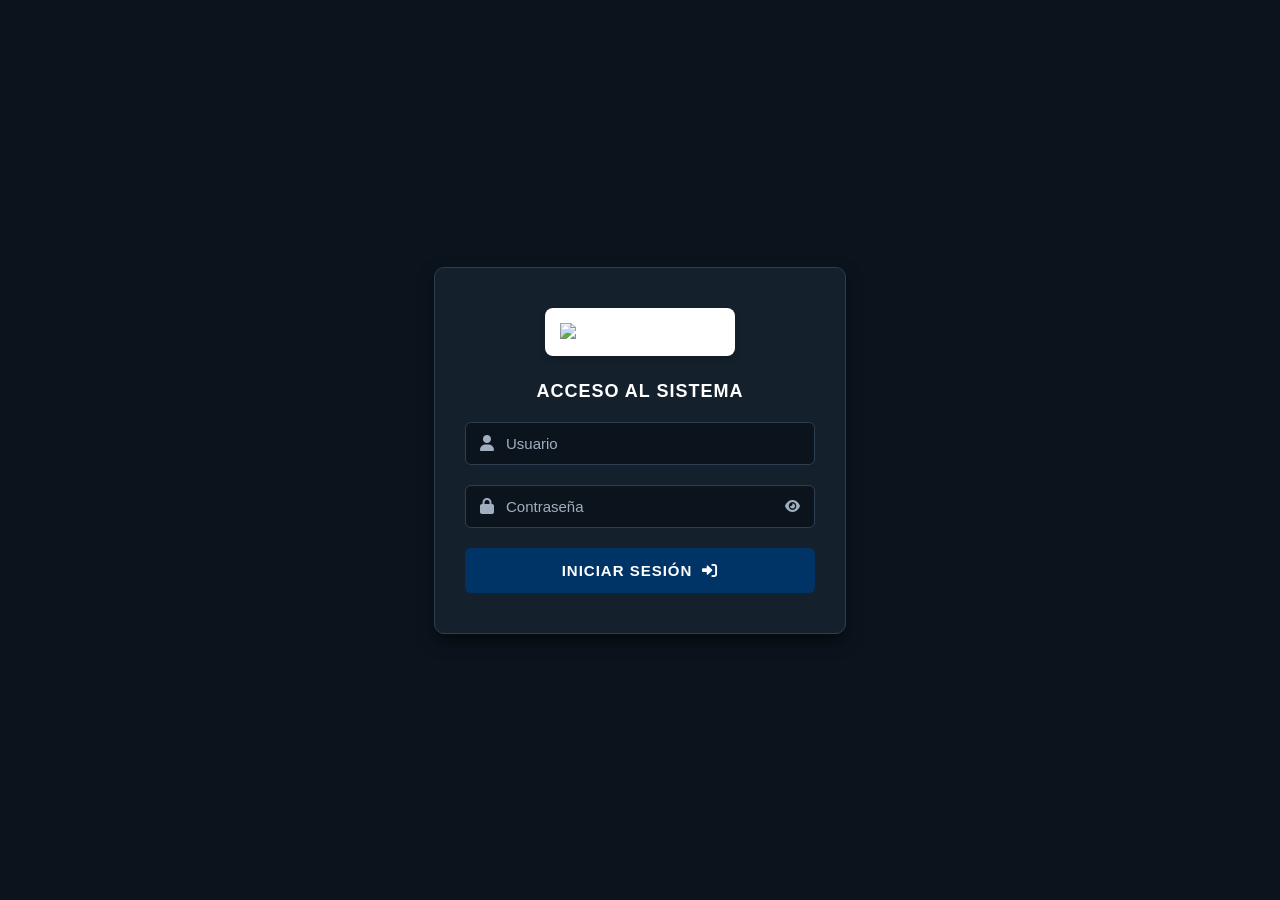
==== index.html @ c7a92f75 "Update index.html" ====
<!DOCTYPE html>
<html lang="es">
<head>
    <meta charset="UTF-8">
    <meta name="viewport" content="width=device-width, initial-scale=1.0">
    <title>Iniciar Sesión - Sistema de Registros</title>
    
    <link rel="stylesheet" href="https://cdnjs.cloudflare.com/ajax/libs/font-awesome/6.0.0/css/all.min.css">
    
    <script src="config.js"></script>

    <style>
        :root {
            --bg-color: #0b141d;
            --card-color: #14212d;
            --accent-color: #003366;
            --success-color: #27ae60;
            --text-color: #ffffff;
            --muted-text: #a0aec0;
            --border-color: #2c3e50;
            --hover-color: #f39c12;
        }

        body { 
            font-family: 'Segoe UI', Arial, sans-serif; 
            background-color: var(--bg-color); 
            color: var(--text-color); 
            display: flex; 
            justify-content: center; 
            align-items: center; 
            height: 100vh; 
            margin: 0; 
        }

        .login-wrapper {
            background: var(--card-color);
            padding: 40px 30px;
            border-radius: 10px;
            width: 100%;
            max-width: 350px;
            box-shadow: 0 8px 16px rgba(0,0,0,0.5);
            border: 1px solid var(--border-color);
            text-align: center;
        }

        .logo-container {
            background: white; 
            padding: 15px; 
            border-radius: 8px; 
            display: inline-block; 
            margin-bottom: 25px;
            box-shadow: 0 4px 6px rgba(0,0,0,0.2);
        }

        .logo-container img {
            width: 160px; 
            display: block;
        }

        .login-title {
            margin: 0 0 20px 0;
            font-size: 18px;
            color: var(--text-color);
            font-weight: 600;
            letter-spacing: 1px;
        }

        .input-group {
            position: relative;
            margin-bottom: 20px;
            text-align: left;
        }

        .input-group i.icon-left {
            position: absolute;
            left: 15px;
            top: 50%;
            transform: translateY(-50%);
            color: var(--muted-text);
        }

        .input-group input {
            width: 100%;
            padding: 12px 15px 12px 40px;
            box-sizing: border-box;
            background-color: var(--bg-color);
            border: 1px solid var(--border-color);
            border-radius: 6px;
            color: var(--text-color);
            font-size: 15px;
            outline: none;
            transition: all 0.3s ease;
        }

        .input-group input:focus {
            border-color: var(--info-color);
            box-shadow: 0 0 5px rgba(52, 152, 219, 0.5);
        }

        .input-group input::placeholder {
            color: var(--muted-text);
        }

        .btn-toggle-pass {
            position: absolute;
            right: 15px;
            top: 50%;
            transform: translateY(-50%);
            border: none;
            background: none;
            cursor: pointer;
            color: var(--muted-text);
            padding: 0;
        }

        .btn-toggle-pass:hover {
            color: var(--text-color);
        }

        .btn-enviar { 
            background: var(--accent-color); 
            color: white; 
            border: none; 
            padding: 14px; 
            width: 100%; 
            cursor: pointer; 
            border-radius: 6px; 
            font-weight: bold; 
            font-size: 15px;
            letter-spacing: 1px;
            transition: background 0.3s ease;
            display: flex;
            justify-content: center;
            align-items: center;
            gap: 10px;
        }

        .btn-enviar:hover { 
            background: var(--hover-color); 
        }

        .btn-enviar:disabled {
            background: #34495e;
            cursor: not-allowed;
        }

        .error-message {
            color: #e74c3c;
            font-size: 13px;
            margin-top: 15px;
            display: none;
            font-weight: bold;
        }
    </style>
</head>
<body>

    <div class="login-wrapper">
        <div class="logo-container">
            <img src="https://github.com/zelaya27/IMAGENES_AZ/blob/main/UTCD%20Vertical.png?raw=true" alt="Logo UTCD">
        </div>
        
        <h2 class="login-title">ACCESO AL SISTEMA</h2>

        <div class="input-group">
            <i class="fas fa-user icon-left"></i>
            <input type="text" id="user" placeholder="Usuario" autocomplete="off">
        </div>

        <div class="input-group">
            <i class="fas fa-lock icon-left"></i>
            <input type="password" id="pass" placeholder="Contraseña">
            <button type="button" class="btn-toggle-pass" onclick="togglePassword()" title="Mostrar/Ocultar">
                <i class="fas fa-eye" id="eye-icon"></i>
            </button>
        </div>

        <button class="btn-enviar" id="btn-login" onclick="iniciarSesion()">
            <span>INICIAR SESIÓN</span> <i class="fas fa-sign-in-alt"></i>
        </button>

        <div id="mensaje-error" class="error-message">Usuario o contraseña incorrectos.</div>
    </div>

    <script>
        function togglePassword() {
            const p = document.getElementById('pass');
            const icon = document.getElementById('eye-icon');
            if (p.type === 'password') {
                p.type = 'text';
                icon.classList.remove('fa-eye');
                icon.classList.add('fa-eye-slash');
            } else {
                p.type = 'password';
                icon.classList.remove('fa-eye-slash');
                icon.classList.add('fa-eye');
            }
        }

        async function iniciarSesion() {
            const user = document.getElementById('user').value;
            const pass = document.getElementById('pass').value;
            const btn = document.getElementById('btn-login');
            const errorMsg = document.getElementById('mensaje-error');
            
            if(!user || !pass) {
                errorMsg.innerText = "Por favor, completa todos los campos.";
                errorMsg.style.display = "block";
                return;
            }

            btn.disabled = true;
            btn.innerHTML = '<i class="fas fa-spinner fa-spin"></i> Conectando...';
            errorMsg.style.display = "none";

            const URL_APPS_SCRIPT = typeof CONFIG !== 'undefined' ? CONFIG.URL_APPS_SCRIPT : ""; 
            const DESTINO = typeof CONFIG !== 'undefined' ? CONFIG.PAGINA_DESTINO : home.html;

            if(!URL_APPS_SCRIPT) {
                errorMsg.innerText = "Error: Falta configuración (config.js).";
                errorMsg.style.display = "block";
                btn.disabled = false;
                btn.innerHTML = '<span>INICIAR SESIÓN</span> <i class="fas fa-sign-in-alt"></i>';
                return;
            }

            try {
                const res = await fetch(`${URL_APPS_SCRIPT}?user=${user}&pass=${pass}`);
                const data = await res.json();
                
                if (data.acceso) {
                    sessionStorage.setItem("usuario", data.usuario);
                    sessionStorage.setItem("sector", data.sector);
                    window.location.href = DESTINO; 
                } else {
                    errorMsg.innerText = "Usuario o contraseña incorrectos.";
                    errorMsg.style.display = "block";
                }
            } catch (error) {
                console.error(error);
                errorMsg.innerText = "Error de conexión con el servidor.";
                errorMsg.style.display = "block";
            } finally {
                btn.disabled = false;
                btn.innerHTML = '<span>INICIAR SESIÓN</span> <i class="fas fa-sign-in-alt"></i>';
            }
        }

        document.addEventListener("keypress", function(event) {
            if (event.key === "Enter") {
                iniciarSesion();
            }
        });
    </script>
</body>
</html>
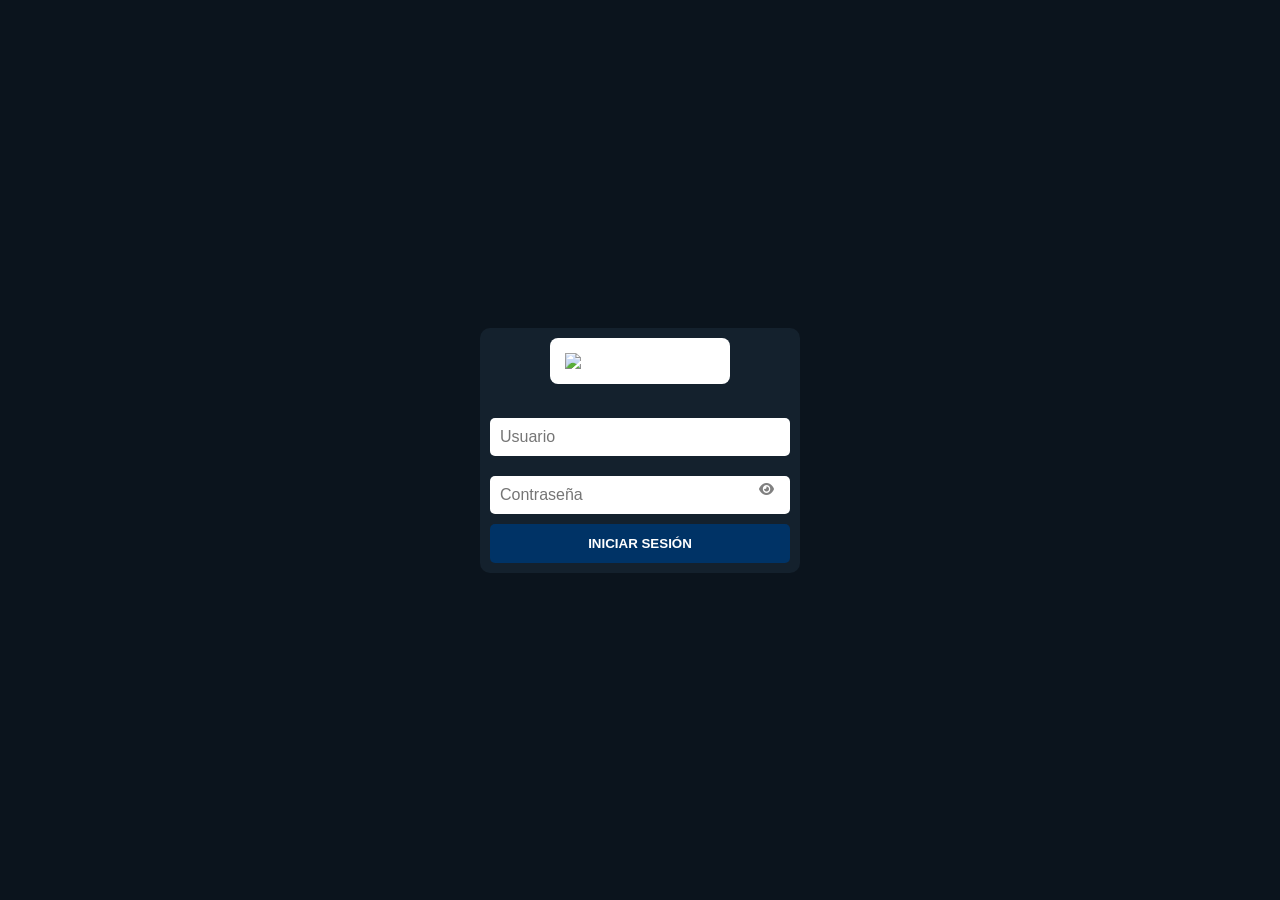
==== commit 2b472877: "Update index.html" ====
--- a/index.html
+++ b/index.html
@@ -3,254 +3,59 @@
 <head>
     <meta charset="UTF-8">
     <meta name="viewport" content="width=device-width, initial-scale=1.0">
-    <title>Iniciar Sesión - Sistema de Registros</title>
-    
+    <title>Login - APP_SDM</title>
     <link rel="stylesheet" href="https://cdnjs.cloudflare.com/ajax/libs/font-awesome/6.0.0/css/all.min.css">
-    
     <script src="config.js"></script>
-
     <style>
-        :root {
-            --bg-color: #0b141d;
-            --card-color: #14212d;
-            --accent-color: #003366;
-            --success-color: #27ae60;
-            --text-color: #ffffff;
-            --muted-text: #a0aec0;
-            --border-color: #2c3e50;
-            --hover-color: #f39c12;
-        }
-
-        body { 
-            font-family: 'Segoe UI', Arial, sans-serif; 
-            background-color: var(--bg-color); 
-            color: var(--text-color); 
-            display: flex; 
-            justify-content: center; 
-            align-items: center; 
-            height: 100vh; 
-            margin: 0; 
-        }
-
-        .login-wrapper {
-            background: var(--card-color);
-            padding: 40px 30px;
-            border-radius: 10px;
-            width: 100%;
-            max-width: 350px;
-            box-shadow: 0 8px 16px rgba(0,0,0,0.5);
-            border: 1px solid var(--border-color);
-            text-align: center;
-        }
-
-        .logo-container {
-            background: white; 
-            padding: 15px; 
-            border-radius: 8px; 
-            display: inline-block; 
-            margin-bottom: 25px;
-            box-shadow: 0 4px 6px rgba(0,0,0,0.2);
-        }
-
-        .logo-container img {
-            width: 160px; 
-            display: block;
-        }
-
-        .login-title {
-            margin: 0 0 20px 0;
-            font-size: 18px;
-            color: var(--text-color);
-            font-weight: 600;
-            letter-spacing: 1px;
-        }
-
-        .input-group {
-            position: relative;
-            margin-bottom: 20px;
-            text-align: left;
-        }
-
-        .input-group i.icon-left {
-            position: absolute;
-            left: 15px;
-            top: 50%;
-            transform: translateY(-50%);
-            color: var(--muted-text);
-        }
-
-        .input-group input {
-            width: 100%;
-            padding: 12px 15px 12px 40px;
-            box-sizing: border-box;
-            background-color: var(--bg-color);
-            border: 1px solid var(--border-color);
-            border-radius: 6px;
-            color: var(--text-color);
-            font-size: 15px;
-            outline: none;
-            transition: all 0.3s ease;
-        }
-
-        .input-group input:focus {
-            border-color: var(--info-color);
-            box-shadow: 0 0 5px rgba(52, 152, 219, 0.5);
-        }
-
-        .input-group input::placeholder {
-            color: var(--muted-text);
-        }
-
-        .btn-toggle-pass {
-            position: absolute;
-            right: 15px;
-            top: 50%;
-            transform: translateY(-50%);
-            border: none;
-            background: none;
-            cursor: pointer;
-            color: var(--muted-text);
-            padding: 0;
-        }
-
-        .btn-toggle-pass:hover {
-            color: var(--text-color);
-        }
-
-        .btn-enviar { 
-            background: var(--accent-color); 
-            color: white; 
-            border: none; 
-            padding: 14px; 
-            width: 100%; 
-            cursor: pointer; 
-            border-radius: 6px; 
-            font-weight: bold; 
-            font-size: 15px;
-            letter-spacing: 1px;
-            transition: background 0.3s ease;
-            display: flex;
-            justify-content: center;
-            align-items: center;
-            gap: 10px;
-        }
-
-        .btn-enviar:hover { 
-            background: var(--hover-color); 
-        }
-
-        .btn-enviar:disabled {
-            background: #34495e;
-            cursor: not-allowed;
-        }
-
-        .error-message {
-            color: #e74c3c;
-            font-size: 13px;
-            margin-top: 15px;
-            display: none;
-            font-weight: bold;
-        }
+        body { font-family: sans-serif; background: #0b141d; color: white; display: flex; justify-content: center; align-items: center; height: 100vh; margin: 0; }
+        #login-container { background: #14212d; padding: 10px; border-radius: 10px; width: 300px; text-align: center; }
+        input {font-size: 16px; width: 100%; padding: 10px; margin: 10px 0; box-sizing: border-box; border: none; border-radius: 5px; }
+        .btn-enviar { background: #003366; color: white; border: none; padding: 12px; width: 100%; cursor: pointer; border-radius: 5px; font-weight: bold; }
     </style>
 </head>
 <body>
-
-    <div class="login-wrapper">
-        <div class="logo-container">
-            <img src="https://github.com/zelaya27/IMAGENES_AZ/blob/main/UTCD%20Vertical.png?raw=true" alt="Logo UTCD">
-        </div>
-        
-        <h2 class="login-title">ACCESO AL SISTEMA</h2>
-
-        <div class="input-group">
-            <i class="fas fa-user icon-left"></i>
-            <input type="text" id="user" placeholder="Usuario" autocomplete="off">
-        </div>
-
-        <div class="input-group">
-            <i class="fas fa-lock icon-left"></i>
-            <input type="password" id="pass" placeholder="Contraseña">
-            <button type="button" class="btn-toggle-pass" onclick="togglePassword()" title="Mostrar/Ocultar">
-                <i class="fas fa-eye" id="eye-icon"></i>
-            </button>
-        </div>
-
-        <button class="btn-enviar" id="btn-login" onclick="iniciarSesion()">
-            <span>INICIAR SESIÓN</span> <i class="fas fa-sign-in-alt"></i>
-        </button>
-
-        <div id="mensaje-error" class="error-message">Usuario o contraseña incorrectos.</div>
+    <div id="login-container">
+    <div style="background: white; padding: 15px; border-radius: 8px; display: inline-block; margin-bottom: 20px;">
+        <img src="https://raw.githubusercontent.com/zelaya27/IMAGENES_AZ/main/UTCD%20Vertical.png" style="width: 150px; display: block;">
     </div>
+    <input type="text" id="user" placeholder="Usuario">
+    <div style="position: relative;">
+        <input type="password" id="pass" placeholder="Contraseña">
+        <button type="button" onclick="togglePassword()" style="position: absolute; right: 10px; top: 15px; border:none; background:none; cursor:pointer; color: gray;"><i class="fas fa-eye"></i></button>
+    </div>
+    <button class="btn-enviar" onclick="iniciarSesion()">INICIAR SESIÓN</button>
+</div>
 
     <script>
         function togglePassword() {
             const p = document.getElementById('pass');
-            const icon = document.getElementById('eye-icon');
-            if (p.type === 'password') {
-                p.type = 'text';
-                icon.classList.remove('fa-eye');
-                icon.classList.add('fa-eye-slash');
-            } else {
-                p.type = 'password';
-                icon.classList.remove('fa-eye-slash');
-                icon.classList.add('fa-eye');
-            }
+            p.type = p.type === 'password' ? 'text' : 'password';
         }
 
         async function iniciarSesion() {
             const user = document.getElementById('user').value;
             const pass = document.getElementById('pass').value;
-            const btn = document.getElementById('btn-login');
-            const errorMsg = document.getElementById('mensaje-error');
             
-            if(!user || !pass) {
-                errorMsg.innerText = "Por favor, completa todos los campos.";
-                errorMsg.style.display = "block";
-                return;
-            }
-
-            btn.disabled = true;
-            btn.innerHTML = '<i class="fas fa-spinner fa-spin"></i> Conectando...';
-            errorMsg.style.display = "none";
-
-            const URL_APPS_SCRIPT = typeof CONFIG !== 'undefined' ? CONFIG.URL_APPS_SCRIPT : ""; 
-            const DESTINO = typeof CONFIG !== 'undefined' ? CONFIG.PAGINA_DESTINO : home.html;
-
-            if(!URL_APPS_SCRIPT) {
-                errorMsg.innerText = "Error: Falta configuración (config.js).";
-                errorMsg.style.display = "block";
-                btn.disabled = false;
-                btn.innerHTML = '<span>INICIAR SESIÓN</span> <i class="fas fa-sign-in-alt"></i>';
-                return;
-            }
+            // 2. Usamos la variable del archivo config.js
+            const URL_APPS_SCRIPT = CONFIG.URL_APPS_SCRIPT; 
 
             try {
+                // 3. ¡OJO! Aquí usabas 'URL' en el fetch, debe ser 'URL_APPS_SCRIPT'
                 const res = await fetch(`${URL_APPS_SCRIPT}?user=${user}&pass=${pass}`);
                 const data = await res.json();
                 
                 if (data.acceso) {
                     sessionStorage.setItem("usuario", data.usuario);
                     sessionStorage.setItem("sector", data.sector);
-                    window.location.href = DESTINO; 
+                    window.location.href = "home.html"; 
                 } else {
-                    errorMsg.innerText = "Usuario o contraseña incorrectos.";
-                    errorMsg.style.display = "block";
+                    alert("Usuario o contraseña incorrectos.");
                 }
             } catch (error) {
-                console.error(error);
-                errorMsg.innerText = "Error de conexión con el servidor.";
-                errorMsg.style.display = "block";
-            } finally {
-                btn.disabled = false;
-                btn.innerHTML = '<span>INICIAR SESIÓN</span> <i class="fas fa-sign-in-alt"></i>';
+                console.error(error); // Verás el error real en la consola F12
+                alert("Error de conexión con Google Sheets.");
             }
         }
-
-        document.addEventListener("keypress", function(event) {
-            if (event.key === "Enter") {
-                iniciarSesion();
-            }
-        });
     </script>
 </body>
 </html>
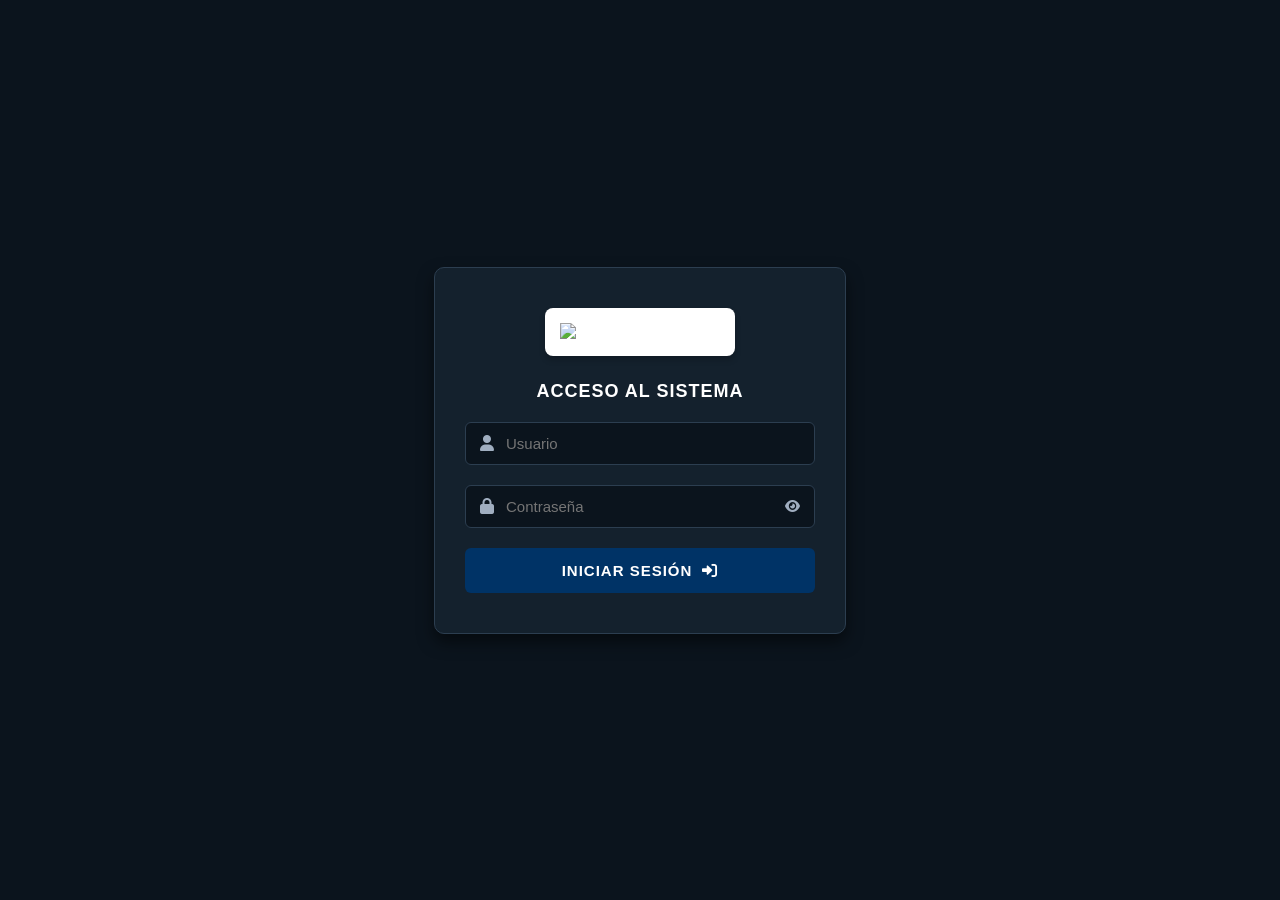
==== commit 0116cb1e: "Update index.html" ====
--- a/index.html
+++ b/index.html
@@ -3,59 +3,129 @@
 <head>
     <meta charset="UTF-8">
     <meta name="viewport" content="width=device-width, initial-scale=1.0">
-    <title>Login - APP_SDM</title>
+    <title>Login - APP SISO</title>
     <link rel="stylesheet" href="https://cdnjs.cloudflare.com/ajax/libs/font-awesome/6.0.0/css/all.min.css">
+    
     <script src="config.js"></script>
+
     <style>
-        body { font-family: sans-serif; background: #0b141d; color: white; display: flex; justify-content: center; align-items: center; height: 100vh; margin: 0; }
-        #login-container { background: #14212d; padding: 10px; border-radius: 10px; width: 300px; text-align: center; }
-        input {font-size: 16px; width: 100%; padding: 10px; margin: 10px 0; box-sizing: border-box; border: none; border-radius: 5px; }
-        .btn-enviar { background: #003366; color: white; border: none; padding: 12px; width: 100%; cursor: pointer; border-radius: 5px; font-weight: bold; }
+        :root {
+            --bg-color: #0b141d;
+            --card-color: #14212d;
+            --accent-color: #003366;
+            --text-color: #ffffff;
+            --muted-text: #a0aec0;
+            --border-color: #2c3e50;
+            --hover-color: #f39c12;
+        }
+
+        body { font-family: 'Segoe UI', Arial, sans-serif; background-color: var(--bg-color); color: var(--text-color); display: flex; justify-content: center; align-items: center; height: 100vh; margin: 0; }
+        .login-wrapper { background: var(--card-color); padding: 40px 30px; border-radius: 10px; width: 100%; max-width: 350px; box-shadow: 0 8px 16px rgba(0,0,0,0.5); border: 1px solid var(--border-color); text-align: center; }
+        .logo-container { background: white; padding: 15px; border-radius: 8px; display: inline-block; margin-bottom: 25px; box-shadow: 0 4px 6px rgba(0,0,0,0.2); }
+        .logo-container img { width: 160px; display: block; }
+        .login-title { margin: 0 0 20px 0; font-size: 18px; font-weight: 600; letter-spacing: 1px; }
+        .input-group { position: relative; margin-bottom: 20px; text-align: left; }
+        .input-group i.icon-left { position: absolute; left: 15px; top: 50%; transform: translateY(-50%); color: var(--muted-text); }
+        .input-group input { width: 100%; padding: 12px 15px 12px 40px; box-sizing: border-box; background-color: var(--bg-color); border: 1px solid var(--border-color); border-radius: 6px; color: var(--text-color); font-size: 15px; outline: none; transition: all 0.3s ease; }
+        .input-group input:focus { border-color: #3498db; }
+        .btn-toggle-pass { position: absolute; right: 15px; top: 50%; transform: translateY(-50%); border: none; background: none; cursor: pointer; color: var(--muted-text); padding: 0; }
+        .btn-toggle-pass:hover { color: var(--text-color); }
+        .btn-enviar { background: var(--accent-color); color: white; border: none; padding: 14px; width: 100%; cursor: pointer; border-radius: 6px; font-weight: bold; font-size: 15px; letter-spacing: 1px; transition: background 0.3s ease; display: flex; justify-content: center; align-items: center; gap: 10px; }
+        .btn-enviar:hover { background: var(--hover-color); }
+        .btn-enviar:disabled { background: #34495e; cursor: not-allowed; }
+        .error-message { color: #e74c3c; font-size: 13px; margin-top: 15px; display: none; font-weight: bold; }
     </style>
 </head>
 <body>
-    <div id="login-container">
-    <div style="background: white; padding: 15px; border-radius: 8px; display: inline-block; margin-bottom: 20px;">
-        <img src="https://raw.githubusercontent.com/zelaya27/IMAGENES_AZ/main/UTCD%20Vertical.png" style="width: 150px; display: block;">
+
+    <div class="login-wrapper">
+        <div class="logo-container">
+            <img src="https://github.com/zelaya27/IMAGENES_AZ/blob/main/UTCD%20Vertical.png?raw=true" alt="Logo UTCD">
+        </div>
+        
+        <h2 class="login-title">ACCESO AL SISTEMA</h2>
+
+        <div class="input-group">
+            <i class="fas fa-user icon-left"></i>
+            <input type="text" id="user" placeholder="Usuario" autocomplete="off">
+        </div>
+
+        <div class="input-group">
+            <i class="fas fa-lock icon-left"></i>
+            <input type="password" id="pass" placeholder="Contraseña">
+            <button type="button" class="btn-toggle-pass" onclick="togglePassword()" title="Mostrar/Ocultar">
+                <i class="fas fa-eye" id="eye-icon"></i>
+            </button>
+        </div>
+
+        <button class="btn-enviar" id="btn-login" onclick="iniciarSesion()">
+            <span>INICIAR SESIÓN</span> <i class="fas fa-sign-in-alt"></i>
+        </button>
+
+        <div id="mensaje-error" class="error-message"></div>
     </div>
-    <input type="text" id="user" placeholder="Usuario">
-    <div style="position: relative;">
-        <input type="password" id="pass" placeholder="Contraseña">
-        <button type="button" onclick="togglePassword()" style="position: absolute; right: 10px; top: 15px; border:none; background:none; cursor:pointer; color: gray;"><i class="fas fa-eye"></i></button>
-    </div>
-    <button class="btn-enviar" onclick="iniciarSesion()">INICIAR SESIÓN</button>
-</div>
 
     <script>
         function togglePassword() {
             const p = document.getElementById('pass');
-            p.type = p.type === 'password' ? 'text' : 'password';
+            const icon = document.getElementById('eye-icon');
+            if (p.type === 'password') {
+                p.type = 'text';
+                icon.classList.remove('fa-eye');
+                icon.classList.add('fa-eye-slash');
+            } else {
+                p.type = 'password';
+                icon.classList.remove('fa-eye-slash');
+                icon.classList.add('fa-eye');
+            }
         }
 
         async function iniciarSesion() {
             const user = document.getElementById('user').value;
             const pass = document.getElementById('pass').value;
+            const btn = document.getElementById('btn-login');
+            const errorMsg = document.getElementById('mensaje-error');
             
-            // 2. Usamos la variable del archivo config.js
+            if(!user || !pass) {
+                errorMsg.innerText = "Por favor, completa todos los campos.";
+                errorMsg.style.display = "block";
+                return;
+            }
+
+            btn.disabled = true;
+            btn.innerHTML = '<i class="fas fa-spinner fa-spin"></i> Conectando...';
+            errorMsg.style.display = "none";
+
             const URL_APPS_SCRIPT = CONFIG.URL_APPS_SCRIPT; 
 
             try {
-                // 3. ¡OJO! Aquí usabas 'URL' en el fetch, debe ser 'URL_APPS_SCRIPT'
+                // TU CONEXIÓN ORIGINAL QUE FUNCIONA PERFECTO
                 const res = await fetch(`${URL_APPS_SCRIPT}?user=${user}&pass=${pass}`);
                 const data = await res.json();
                 
                 if (data.acceso) {
                     sessionStorage.setItem("usuario", data.usuario);
                     sessionStorage.setItem("sector", data.sector);
-                    window.location.href = "home.html"; 
+                    window.location.href = "home.html"; // O dashboard.html, según prefieras
                 } else {
-                    alert("Usuario o contraseña incorrectos.");
+                    errorMsg.innerText = "Usuario o contraseña incorrectos.";
+                    errorMsg.style.display = "block";
                 }
             } catch (error) {
-                console.error(error); // Verás el error real en la consola F12
-                alert("Error de conexión con Google Sheets.");
+                console.error(error);
+                errorMsg.innerText = "Error de conexión con Google Sheets.";
+                errorMsg.style.display = "block";
+            } finally {
+                btn.disabled = false;
+                btn.innerHTML = '<span>INICIAR SESIÓN</span> <i class="fas fa-sign-in-alt"></i>';
             }
         }
+
+        document.addEventListener("keypress", function(event) {
+            if (event.key === "Enter") {
+                iniciarSesion();
+            }
+        });
     </script>
 </body>
 </html>
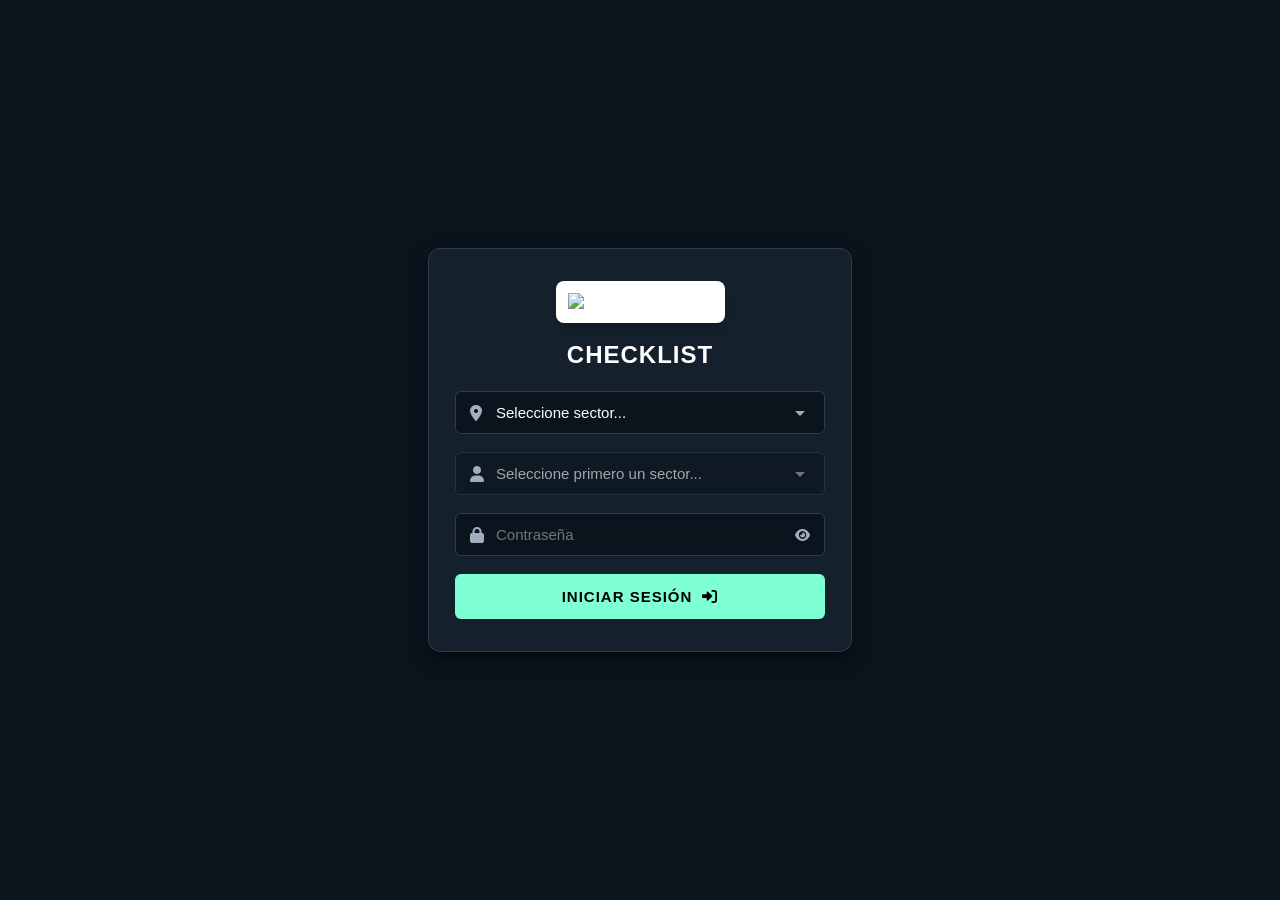
==== commit 7d789870: "Update index.html" ====
--- a/index.html
+++ b/index.html
@@ -3,11 +3,9 @@
 <head>
     <meta charset="UTF-8">
     <meta name="viewport" content="width=device-width, initial-scale=1.0">
-    <title>Login - APP SISO</title>
+    <title>Checklist - Login</title>
     <link rel="stylesheet" href="https://cdnjs.cloudflare.com/ajax/libs/font-awesome/6.0.0/css/all.min.css">
-    
     <script src="config.js"></script>
-
     <style>
         :root {
             --bg-color: #0b141d;
@@ -16,39 +14,150 @@
             --text-color: #ffffff;
             --muted-text: #a0aec0;
             --border-color: #2c3e50;
-            --hover-color: #f39c12;
-        }
-
-        body { font-family: 'Segoe UI', Arial, sans-serif; background-color: var(--bg-color); color: var(--text-color); display: flex; justify-content: center; align-items: center; height: 100vh; margin: 0; }
-        .login-wrapper { background: var(--card-color); padding: 40px 30px; border-radius: 10px; width: 100%; max-width: 350px; box-shadow: 0 8px 16px rgba(0,0,0,0.5); border: 1px solid var(--border-color); text-align: center; }
-        .logo-container { background: white; padding: 15px; border-radius: 8px; display: inline-block; margin-bottom: 25px; box-shadow: 0 4px 6px rgba(0,0,0,0.2); }
-        .logo-container img { width: 160px; display: block; }
-        .login-title { margin: 0 0 20px 0; font-size: 18px; font-weight: 600; letter-spacing: 1px; }
-        .input-group { position: relative; margin-bottom: 20px; text-align: left; }
-        .input-group i.icon-left { position: absolute; left: 15px; top: 50%; transform: translateY(-50%); color: var(--muted-text); }
-        .input-group input { width: 100%; padding: 12px 15px 12px 40px; box-sizing: border-box; background-color: var(--bg-color); border: 1px solid var(--border-color); border-radius: 6px; color: var(--text-color); font-size: 15px; outline: none; transition: all 0.3s ease; }
-        .input-group input:focus { border-color: #3498db; }
-        .btn-toggle-pass { position: absolute; right: 15px; top: 50%; transform: translateY(-50%); border: none; background: none; cursor: pointer; color: var(--muted-text); padding: 0; }
+            --mint-color: #7fffd4;
+            --mint-hover: #5ee7bd;
+            --danger-color: #e74c3c;
+        }
+        body {
+            font-family: 'Segoe UI', Arial, sans-serif;
+            background-color: var(--bg-color);
+            color: var(--text-color);
+            display: flex;
+            justify-content: center;
+            align-items: center;
+            min-height: 100vh;
+            margin: 0;
+            padding: 15px;
+            box-sizing: border-box;
+        }
+        .login-wrapper {
+            background: var(--card-color);
+            padding: 32px 26px;
+            border-radius: 12px;
+            width: 100%;
+            max-width: 370px;
+            box-shadow: 0 8px 16px rgba(0,0,0,0.5);
+            border: 1px solid var(--border-color);
+            text-align: center;
+        }
+        .logo-container {
+            background: white;
+            padding: 12px;
+            border-radius: 8px;
+            display: inline-block;
+            margin-bottom: 18px;
+            box-shadow: 0 4px 6px rgba(0,0,0,0.2);
+        }
+        .logo-container img { width: 145px; display: block; }
+        .login-title {
+            margin: 0 0 22px 0;
+            font-size: 24px;
+            font-weight: 800;
+            letter-spacing: 1px;
+            text-transform: uppercase;
+        }
+        .input-group { position: relative; margin-bottom: 18px; text-align: left; }
+        .input-group i.icon-left {
+            position: absolute;
+            left: 15px;
+            top: 50%;
+            transform: translateY(-50%);
+            color: var(--muted-text);
+            z-index: 2;
+        }
+        .input-group input,
+        .input-group select {
+            width: 100%;
+            padding: 12px 15px 12px 40px;
+            box-sizing: border-box;
+            background-color: var(--bg-color);
+            border: 1px solid var(--border-color);
+            border-radius: 6px;
+            color: var(--text-color);
+            font-size: 15px;
+            outline: none;
+            transition: all 0.3s ease;
+            appearance: none;
+        }
+        .input-group select {
+            background-image: url('data:image/svg+xml;utf8,<svg fill="%23a0aec0" height="24" viewBox="0 0 24 24" width="24" xmlns="http://www.w3.org/2000/svg"><path d="M7 10l5 5 5-5z"/></svg>');
+            background-repeat: no-repeat;
+            background-position: right 12px center;
+        }
+        .input-group input:focus,
+        .input-group select:focus { border-color: #3498db; }
+        .input-group select:disabled { opacity: .6; cursor: not-allowed; }
+        .btn-toggle-pass {
+            position: absolute;
+            right: 15px;
+            top: 50%;
+            transform: translateY(-50%);
+            border: none;
+            background: none;
+            cursor: pointer;
+            color: var(--muted-text);
+            padding: 0;
+        }
         .btn-toggle-pass:hover { color: var(--text-color); }
-        .btn-enviar { background: var(--accent-color); color: white; border: none; padding: 14px; width: 100%; cursor: pointer; border-radius: 6px; font-weight: bold; font-size: 15px; letter-spacing: 1px; transition: background 0.3s ease; display: flex; justify-content: center; align-items: center; gap: 10px; }
-        .btn-enviar:hover { background: var(--hover-color); }
-        .btn-enviar:disabled { background: #34495e; cursor: not-allowed; }
-        .error-message { color: #e74c3c; font-size: 13px; margin-top: 15px; display: none; font-weight: bold; }
+        .btn-enviar {
+            background: var(--mint-color);
+            color: #000000;
+            border: none;
+            padding: 14px;
+            width: 100%;
+            cursor: pointer;
+            border-radius: 6px;
+            font-weight: 900;
+            font-size: 15px;
+            letter-spacing: 1px;
+            transition: background 0.3s ease, transform 0.2s ease;
+            display: flex;
+            justify-content: center;
+            align-items: center;
+            gap: 10px;
+        }
+        .btn-enviar:hover { background: var(--mint-hover); transform: translateY(-1px); }
+        .btn-enviar:disabled { background: #34495e; color: #d1d5db; cursor: not-allowed; transform: none; }
+        .error-message { color: var(--danger-color); font-size: 13px; margin-top: 15px; display: none; font-weight: bold; }
+        .help-text { font-size: 12px; color: var(--muted-text); margin-top: -8px; margin-bottom: 14px; display: none; }
     </style>
 </head>
 <body>
-
     <div class="login-wrapper">
         <div class="logo-container">
             <img src="https://github.com/zelaya27/IMAGENES_AZ/blob/main/UTCD%20Vertical.png?raw=true" alt="Logo UTCD">
         </div>
-        
-        <h2 class="login-title">ACCESO AL SISTEMA</h2>
+        <h2 class="login-title">Checklist</h2>
+
+        <div class="input-group">
+            <i class="fas fa-map-marker-alt icon-left"></i>
+            <select id="sector" onchange="cargarUsuariosPorSector()">
+                <option value="">Seleccione sector...</option>
+                <option value="BRUS LAGUNA">BRUS LAGUNA</option>
+                <option value="CHOLUTECA">CHOLUTECA</option>
+                <option value="COMAYAGUA">COMAYAGUA</option>
+                <option value="DANLI">DANLI</option>
+                <option value="EL PROGRESO">EL PROGRESO</option>
+                <option value="GUANAJA">GUANAJA</option>
+                <option value="JUTICALPA">JUTICALPA</option>
+                <option value="LA CEIBA">LA CEIBA</option>
+                <option value="SAN PEDRO SULA CENTRO">SAN PEDRO SULA CENTRO</option>
+                <option value="SANTA CRUZ DE YOJOA">SANTA CRUZ DE YOJOA</option>
+                <option value="SANTA ROSA DE COPAN">SANTA ROSA DE COPAN</option>
+                <option value="TEGUCIGALPA">TEGUCIGALPA</option>
+                <option value="TOCOA">TOCOA</option>
+                <option value="VILLANUEVA">VILLANUEVA</option>
+                <option value="SANTA BARBARA">SANTA BARBARA</option>
+            </select>
+        </div>
 
         <div class="input-group">
             <i class="fas fa-user icon-left"></i>
-            <input type="text" id="user" placeholder="Usuario" autocomplete="off">
-        </div>
+            <select id="user" disabled>
+                <option value="">Seleccione primero un sector...</option>
+            </select>
+        </div>
+        <div id="usuarios-help" class="help-text">Cargando usuarios del sector...</div>
 
         <div class="input-group">
             <i class="fas fa-lock icon-left"></i>
@@ -80,51 +189,107 @@
             }
         }
 
+        function mostrarError(mensaje) {
+            const errorMsg = document.getElementById('mensaje-error');
+            errorMsg.innerText = mensaje;
+            errorMsg.style.display = 'block';
+        }
+
+        async function cargarUsuariosPorSector() {
+            const sector = document.getElementById('sector').value;
+            const userSelect = document.getElementById('user');
+            const help = document.getElementById('usuarios-help');
+            const errorMsg = document.getElementById('mensaje-error');
+
+            errorMsg.style.display = 'none';
+            userSelect.innerHTML = '<option value="">Seleccione usuario...</option>';
+
+            if (!sector) {
+                userSelect.disabled = true;
+                userSelect.innerHTML = '<option value="">Seleccione primero un sector...</option>';
+                return;
+            }
+
+            userSelect.disabled = true;
+            help.style.display = 'block';
+
+            try {
+                const url = `${CONFIG.URL_APPS_SCRIPT}?action=usuariosPorSector&sector=${encodeURIComponent(sector)}`;
+                const response = await fetch(url);
+                const data = await response.json();
+
+                const usuarios = Array.isArray(data) ? data : (data.usuarios || []);
+
+                if (!usuarios.length) {
+                    userSelect.innerHTML = '<option value="">No hay usuarios para este sector</option>';
+                    mostrarError('No se encontraron usuarios para el sector seleccionado.');
+                    return;
+                }
+
+                userSelect.innerHTML = '<option value="">Seleccione usuario...</option>';
+                usuarios.forEach(u => {
+                    const nombre = typeof u === 'string' ? u : (u.usuario || u.nombre || '');
+                    if (!nombre) return;
+                    const opt = document.createElement('option');
+                    opt.value = nombre;
+                    opt.textContent = nombre;
+                    userSelect.appendChild(opt);
+                });
+                userSelect.disabled = false;
+            } catch (error) {
+                console.error('Error cargando usuarios:', error);
+                mostrarError('Error cargando usuarios del sector.');
+                userSelect.innerHTML = '<option value="">Error cargando usuarios</option>';
+            } finally {
+                help.style.display = 'none';
+            }
+        }
+
         async function iniciarSesion() {
-            const user = document.getElementById('user').value;
-            const pass = document.getElementById('pass').value;
+            const sector = document.getElementById('sector').value.trim();
+            const user = document.getElementById('user').value.trim();
+            const pass = document.getElementById('pass').value.trim();
             const btn = document.getElementById('btn-login');
             const errorMsg = document.getElementById('mensaje-error');
-            
-            if(!user || !pass) {
-                errorMsg.innerText = "Por favor, completa todos los campos.";
-                errorMsg.style.display = "block";
+
+            if (!sector || !user || !pass) {
+                mostrarError('Por favor, selecciona sector, usuario y contraseña.');
                 return;
             }
 
             btn.disabled = true;
             btn.innerHTML = '<i class="fas fa-spinner fa-spin"></i> Conectando...';
-            errorMsg.style.display = "none";
-
-            const URL_APPS_SCRIPT = CONFIG.URL_APPS_SCRIPT; 
+            errorMsg.style.display = 'none';
+
+            const datosJSON = { action: 'login', sector, user, pass };
 
             try {
-                // TU CONEXIÓN ORIGINAL QUE FUNCIONA PERFECTO
-                const res = await fetch(`${URL_APPS_SCRIPT}?user=${user}&pass=${pass}`);
-                const data = await res.json();
-                
+                const response = await fetch(CONFIG.URL_APPS_SCRIPT, {
+                    method: 'POST',
+                    mode: 'cors',
+                    body: JSON.stringify(datosJSON)
+                });
+                const data = await response.json();
+
                 if (data.acceso) {
-                    sessionStorage.setItem("usuario", data.usuario);
-                    sessionStorage.setItem("sector", data.sector);
-                    window.location.href = "home.html"; // O dashboard.html, según prefieras
+                    sessionStorage.setItem('usuario', data.usuario || user);
+                    sessionStorage.setItem('sector', data.sector || sector);
+                    sessionStorage.setItem('tipoUsuario', data.tipoUsuario || data.tipo || data.tipo_usuario || '3');
+                    window.location.href = 'home.html';
                 } else {
-                    errorMsg.innerText = "Usuario o contraseña incorrectos.";
-                    errorMsg.style.display = "block";
+                    mostrarError(data.error || 'Usuario o contraseña incorrectos.');
                 }
             } catch (error) {
-                console.error(error);
-                errorMsg.innerText = "Error de conexión con Google Sheets.";
-                errorMsg.style.display = "block";
+                console.error('Error en login:', error);
+                mostrarError('Error de conexión. Revisa consola (F12).');
             } finally {
                 btn.disabled = false;
                 btn.innerHTML = '<span>INICIAR SESIÓN</span> <i class="fas fa-sign-in-alt"></i>';
             }
         }
 
-        document.addEventListener("keypress", function(event) {
-            if (event.key === "Enter") {
-                iniciarSesion();
-            }
+        document.addEventListener('keypress', function(event) {
+            if (event.key === 'Enter') iniciarSesion();
         });
     </script>
 </body>
